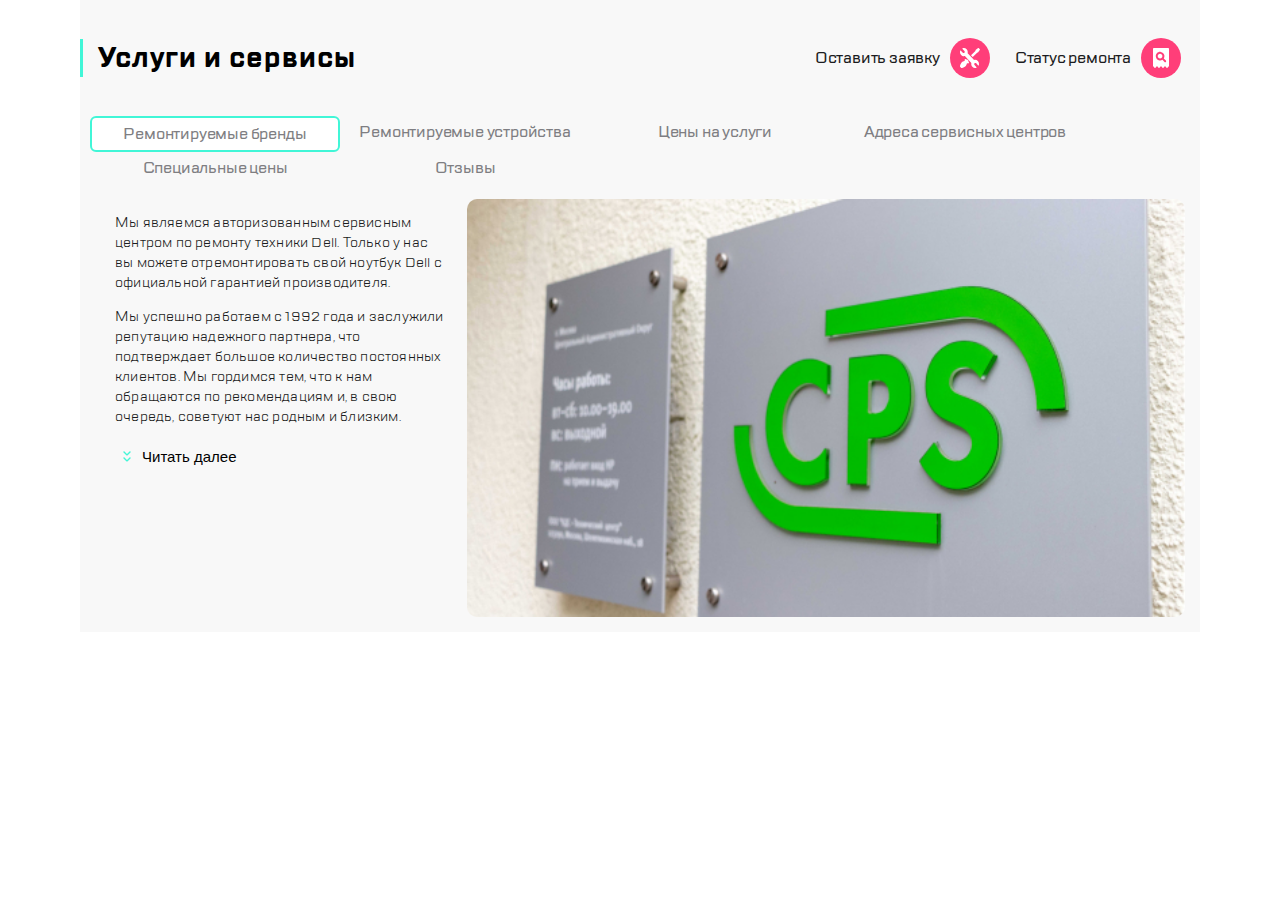
==== index.html @ c8609e87 "1_3_mobile_first" ====
<!DOCTYPE html>
<html lang="ru">

<head>
  <meta charset="UTF-8">
  <meta name="viewport" content="width=device-width, initial-scale=1.0">
  <!-- <link rel="stylesheet" href="./css/reset.css"> -->
  <link rel="stylesheet" href="./css/style.css">
  <meta name="keywords" content="CPS, ремонт, сервис">
  <meta name="description" content="Сервис по ремонту техники.">
  <title>Сервисный центр CPS</title>
</head>

<body>
  <!-- Header Star -->
  <header class="header">
    <div class="burger">
      <button class="header__design-button design-button burger-icon"></button>
    </div>
    <div class="logo">
      <a href="#" class="logo-link">
        <img src="./images/svg/cps_logo.svg" alt="CPS logo" class="logo__img">
      </a>
    </div>
    <div class="contact-us buttons-block">
      <button class="header__design-button design-button chat-icon"></button>
      <button class="header__design-button design-button call-icon"> </button>
      <button class="header__design-button design-button profile-icon"></button>
    </div>
    <div class="status-block buttons-block">
      <button class="header__design-button design-button repair-icon"></button>
      <button class="header__design-button design-button checkstatus-icon"></button>
    </div>
  </header>
  <!-- 1120px Block Start -->
  <section class="service-header">
    <div class="service__header">
      <h1 class="service__text">
        Услуги и сервисы
      </h1>
      <div class="service-buttons">
        <button class="service-buttons__repair-img">
          <span class="service-buttons__buttons-text">
            Оставить заявку
          </span>
        </button>
        <button class="service-buttons__checkstatus-img">
          <span class="service-buttons__buttons-text">
            Статус ремонта
          </span>
        </button>
      </div>
    </div>
  </section>
  <!-- 1120px Block End -->
  <!-- Header End -->

  <!-- Menu Slider Start -->
  <nav class="menu-navigation">
    <div class="navigation-slider">
      <div class="navigation-slider__item navigation-slider__item_active">
        <a href="#" class="navigation-slider__text">Ремонтируемые бренды</a>
      </div>
      <div class="navigation-slider__item">
        <a href="#" class="navigation-slider__text">Ремонтируемые устройства</a>
      </div>
      <div class="navigation-slider__item">
        <a href="#" class="navigation-slider__text">Цены на услуги</a>
      </div>
      <div class="navigation-slider__item">
        <a href="#" class="navigation-slider__text">Адреса сервисных центров</a>
      </div>
      <div class="navigation-slider__item">
        <a href="#" class="navigation-slider__text">Специальные цены</a>
      </div>
      <div class="navigation-slider__item">
        <a href="#" class="navigation-slider__text">Отзывы</a>
      </div>
    </div>
  </nav>
  <!-- Menu Slider End -->

  <!-- Intro Start -->
  <section class="intro">
    <div class="intro__intro-wrapper">
      <div class="intro__intro-block">
        <div class="intro__intro-text">
          <p>
            Мы являемся авторизованным сервисным центром по ремонту техники Dell.
            Только у нас вы можете отремонтировать свой ноутбук Dell с официальной гарантией производителя.
          </p>
          <p>
            Мы успешно работаем с 1992 года и заслужили репутацию надежного партнера, что подтверждает большое
            количество постоянных клиентов. Мы гордимся тем, что к нам обращаются по рекомендациям и, в свою очередь,
            советуют нас родным и близким.
          </p>
        </div>
        <div class="intro__readmore-wrap">
          <button class="intro__readmore-button">
            <span>Читать далее</span>
          </button>
        </div>
      </div>
      <div class="intro__image">
        <img src="./images/_MG_3223.jpg" alt="CPS Сервис" class="intro__image_foto">
      </div>
    </div>
  </section>
  <!-- Intro End -->
</body>

</html>
---- css/style.css ----
@font-face {
  font-family: 'TT Lakes';
  font-style: normal;
  font-weight: bold;
  src: local("TT Lakes Bold"), local("TTLakes-Bold"), url("TTLakes-Bold.eot?#iefix") format("embedded-opentype"), url("../fonts/TTLakes-Bold.woff") format("woff");
}

@font-face {
  font-family: 'TT Lakes';
  font-style: normal;
  font-weight: 500;
  src: local("TT Lakes Medium"), local("TTLakes-Medium"), url("../fonts/TTLakes-Medium.woff") format("woff");
}

@font-face {
  font-family: 'TT Lakes';
  font-style: normal;
  font-weight: normal;
  src: local("TT Lakes Regular"), local("TTLakes-Regular"), url("../fonts/TTLakes-Regular.woff") format("woff");
}

html {
  -webkit-box-sizing: border-box;
          box-sizing: border-box;
}

*, *::before, *::after {
  -webkit-box-sizing: inherit;
          box-sizing: inherit;
}

body {
  width: 100%;
  max-width: 1120px;
  min-width: 320px;
  margin: 0 auto;
  font-family: 'TT Lakes Regular', sans-serif;
  letter-spacing: 1px;
}

/* Header Start */
.header {
  min-width: 100%;
  display: -webkit-box;
  display: -ms-flexbox;
  display: flex;
  -ms-flex-pack: distribute;
      justify-content: space-around;
  -webkit-box-align: center;
      -ms-flex-align: center;
          align-items: center;
  border-bottom: 2px solid white;
  padding: 5px;
  background-color: white;
}

@media (min-width: 1120px) {
  .header {
    display: none;
  }
}

.design-button {
  cursor: pointer;
  width: 40px;
  height: 40px;
  border-radius: 50%;
  outline: none;
  border: none;
  margin: 0 10px;
}

.burger-icon {
  background: url("../images/svg/icon_menu_burger.svg") no-repeat center;
}

.call-icon {
  background: url("../images/svg/icon_call.svg") no-repeat center;
}

.chat-icon {
  background: url("../images/svg/icon_chat.svg") no-repeat center;
}

.profile-icon {
  background: url("../images/svg/icon_profile.svg") no-repeat center;
}

.repair-icon {
  background: url("../images/svg/icon_repair.svg") no-repeat center;
}

.checkstatus-icon {
  background: url("../images/svg/icon_checkstatus.svg") no-repeat center;
}

.design-button:hover {
  -webkit-transform: scale(1.1);
          transform: scale(1.1);
}

.buttons-block {
  display: -webkit-box;
  display: -ms-flexbox;
  display: flex;
  -webkit-box-pack: space-evenly;
      -ms-flex-pack: space-evenly;
          justify-content: space-evenly;
}

.status-block {
  border-left: 2px solid #F8F8F8;
  margin-left: 30px;
}

@media (min-width: 768px) {
  .status-block {
    margin: 0;
  }
}

.contact-us {
  display: none;
}

@media (min-width: 768px) {
  .contact-us {
    display: -webkit-box;
    display: -ms-flexbox;
    display: flex;
  }
}

.logo__img {
  background-color: white;
  margin: 10px 0;
}

@media (min-width: 768px) {
  .burger {
    border-right: 2px solid #F8F8F8;
    margin-right: 15px;
  }
}

.service__header {
  background-color: #F8F8F8;
  padding: 20px 0;
  font-family: 'TTLakes-Bold';
}

@media (min-width: 1120px) {
  .service__header {
    display: -webkit-box;
    display: -ms-flexbox;
    display: flex;
    -webkit-box-pack: justify;
        -ms-flex-pack: justify;
            justify-content: space-between;
    -webkit-box-align: center;
        -ms-flex-align: center;
            align-items: center;
  }
}

.service-buttons {
  display: none;
}

@media (min-width: 1120px) {
  .service-buttons {
    display: block;
    padding: 4px;
    margin-right: 15px;
  }
}

.service__text {
  font-family: 'TT Lakes',' Arial', 'Helvetica', sans-serif;
  font-size: 28px;
  font-weight: bold;
  padding-left: 15px;
  border-left: 3px solid #41F6D7;
}

@media (min-width: 1120px) {
  .service-buttons__repair-img {
    border: none;
    cursor: pointer;
    padding: 0 5px;
    margin-right: 15px;
    background: url("../images/svg/icon_repair.svg") no-repeat right;
  }
  .service-buttons__checkstatus-img {
    padding: 0 5px;
    border: none;
    cursor: pointer;
    background: url("../images/svg/icon_checkstatus.svg") no-repeat right;
  }
  .service-buttons__buttons-text {
    display: block;
    font-family: 'TT Lakes',' Arial', 'Helvetica', sans-serif;
    font-size: 16px;
    font-weight: 500;
    letter-spacing: -0.2px;
    color: #1B1C21;
    margin: 15px 45px 15px 0;
  }
}

.menu-navigation {
  background-color: #F8F8F8;
}

.navigation-slider {
  display: -webkit-box;
  display: -ms-flexbox;
  display: flex;
  padding: 0 10px;
  overflow-x: scroll;
}

@media (min-width: 768px) {
  .navigation-slider {
    -webkit-box-pack: start;
        -ms-flex-pack: start;
            justify-content: flex-start;
    overflow-x: hidden;
  }
}

@media (min-width: 1120px) {
  .navigation-slider {
    -ms-flex-wrap: wrap;
        flex-wrap: wrap;
  }
}

.navigation-slider__item {
  display: -webkit-box;
  display: -ms-flexbox;
  display: flex;
  -webkit-box-pack: center;
      -ms-flex-pack: center;
          justify-content: center;
  cursor: pointer;
  min-width: 250px;
  -ms-flex-preferred-size: 20%;
      flex-basis: 20%;
  padding: 5px;
  font-family: 'TTLakes-Regular';
  font-weight: lighter;
  border-radius: 6px;
}

.navigation-slider__item:hover {
  background-color: white;
  border: 2px solid #41F6D7;
}

.navigation-slider__item_active {
  background-color: #fff;
  border: 2px solid #41F6D7;
}

.navigation-slider__text {
  font-family: 'TT Lakes',' Arial', 'Helvetica', sans-serif;
  font-size: 16px;
  font-weight: 500;
  letter-spacing: -0.2px;
  text-decoration: none;
  color: #7E7E82;
}

.intro {
  background-color: #F8F8F8;
}

.intro__intro-block {
  padding: 0 20px 20px 20px;
}

@media (min-width: 768px) {
  .intro__intro-block {
    width: 50%;
  }
}

.intro__intro-text {
  font-family: 'TT Lakes',' Arial', 'Helvetica', sans-serif;
  font-size: 14px;
  font-weight: normal;
  line-height: 20px;
  letter-spacing: 0.2px;
  color: #1B1C21;
  overflow-y: hidden;
}

@media (min-width: 768px) {
  .intro__intro-text {
    overflow-y: visible;
  }
}

.intro__readmore-wrap {
  background: url("../images/svg/read_more.svg") no-repeat left;
}

.intro__readmore-button {
  cursor: pointer;
  text-align: right;
  border: none;
  background-color: #F8F8F8;
  padding: 7px;
  font-size: 15px;
  margin-left: 20px;
}

.intro__image {
  width: 100%;
}

.intro__image_foto {
  width: 100%;
  height: 100%;
  border-radius: 10px;
}

.intro__intro-wrapper {
  display: -webkit-box;
  display: -ms-flexbox;
  display: flex;
  -webkit-box-orient: vertical;
  -webkit-box-direction: normal;
      -ms-flex-direction: column;
          flex-direction: column;
  padding: 15px;
}

@media (min-width: 768px) {
  .intro__intro-wrapper {
    -webkit-box-orient: horizontal;
    -webkit-box-direction: normal;
        -ms-flex-direction: row;
            flex-direction: row;
    -webkit-box-pack: justify;
        -ms-flex-pack: justify;
            justify-content: space-between;
  }
}
/*# sourceMappingURL=style.css.map */
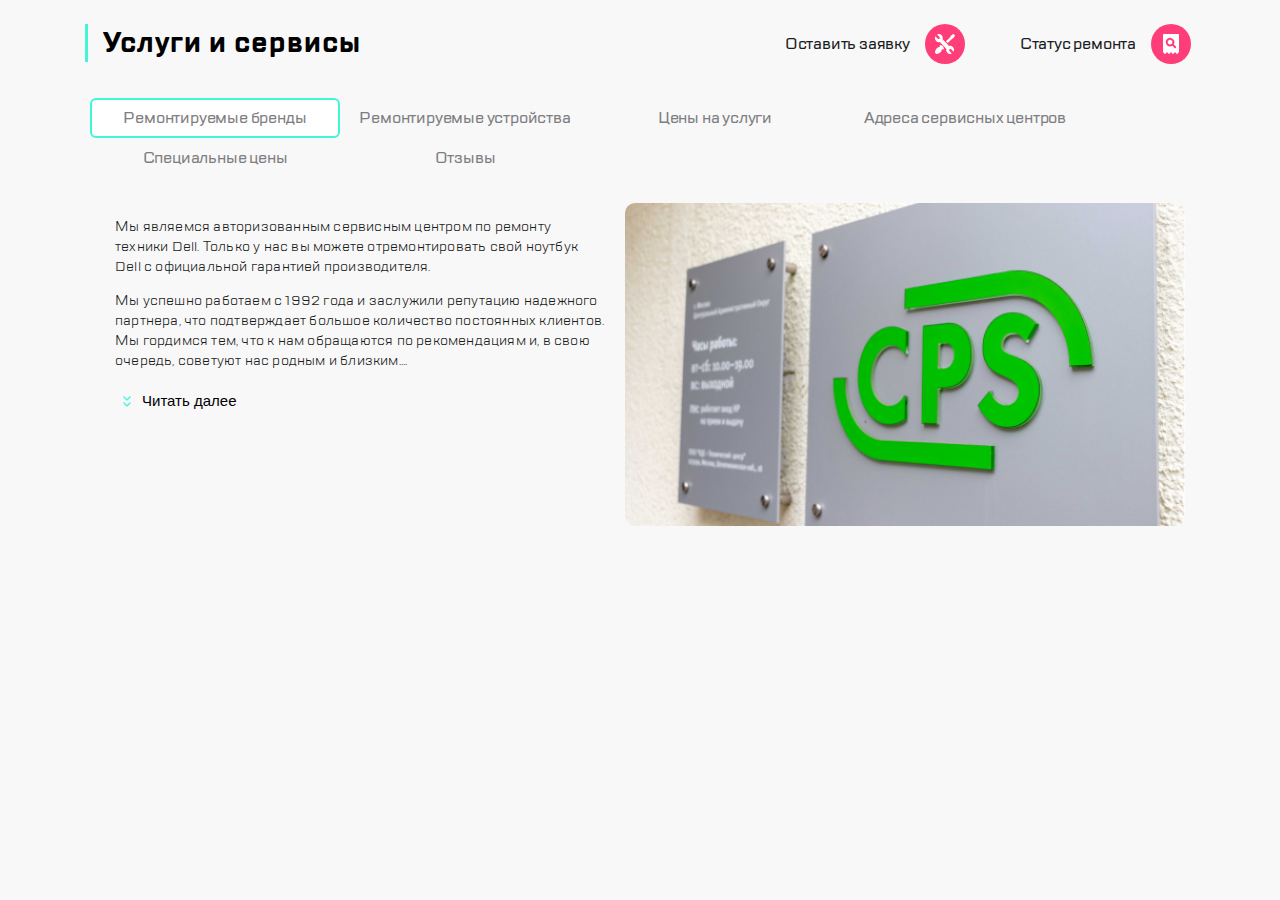
==== commit 9e7a825d: "Corrections 1-8 Done" ====
--- a/index.html
+++ b/index.html
@@ -14,51 +14,65 @@
 <body>
   <!-- Header Star -->
   <header class="header">
-    <div class="burger">
-      <button class="header__design-button design-button burger-icon"></button>
+    <div class="left-side-block">
+      <div class="burger">
+        <button class="header__design-button design-button burger-icon">
+          <img src="./images/svg/icon_menu_burger.svg" alt="Меню">
+        </button>
+      </div>
+      <div class="logo">
+        <a href="#" class="logo-link">
+          <img src="./images/svg/cps_logo.svg" alt="CPS logo" class="logo__img">
+        </a>
+      </div>
     </div>
-    <div class="logo">
-      <a href="#" class="logo-link">
-        <img src="./images/svg/cps_logo.svg" alt="CPS logo" class="logo__img">
-      </a>
+    <div class="right-side-block">
+      <div class="contact-us buttons-block">
+        <button class="header__design-button design-button chat-icon">
+          <img src="./images/svg/icon_call.svg" alt="Позвонить">
+        </button>
+        <button class="header__design-button design-button call-icon">
+          <img src="./images/svg/icon_chat.svg" alt="Написать">
+        </button>
+        <button class="header__design-button design-button profile-icon">
+          <img src="./images/svg/icon_profile.svg" alt="Профиль">
+        </button>
+      </div>
+      <div class="status-block buttons-block">
+        <button class="header__design-button design-button repair-icon">
+          <img src="./images/svg/icon_repair.svg" alt="Оставить заявку">
+        </button>
+        <button class="header__design-button design-button checkstatus-icon">
+          <img src="./images/svg/icon_checkstatus.svg" alt="Узнать статус ремонта">
+        </button>
+      </div>
     </div>
-    <div class="contact-us buttons-block">
-      <button class="header__design-button design-button chat-icon"></button>
-      <button class="header__design-button design-button call-icon"> </button>
-      <button class="header__design-button design-button profile-icon"></button>
-    </div>
-    <div class="status-block buttons-block">
-      <button class="header__design-button design-button repair-icon"></button>
-      <button class="header__design-button design-button checkstatus-icon"></button>
-    </div>
-  </header>
-  <!-- 1120px Block Start -->
-  <section class="service-header">
+    <!-- 1120px Block Start -->
     <div class="service__header">
       <h1 class="service__text">
         Услуги и сервисы
       </h1>
       <div class="service-buttons">
-        <button class="service-buttons__repair-img">
-          <span class="service-buttons__buttons-text">
-            Оставить заявку
-          </span>
-        </button>
-        <button class="service-buttons__checkstatus-img">
-          <span class="service-buttons__buttons-text">
-            Статус ремонта
-          </span>
-        </button>
+        <label class="service-buttons__buttons-text"> Оставить заявку
+          <button class="service-buttons__repair-img design-button">
+            <img src="./images/svg/icon_repair.svg" alt="Оставить заявку">
+          </button>
+        </label>
+        <label class="service-buttons__buttons-text"> Статус ремонта
+          <button class="service-buttons__checkstatus-img design-button">
+            <img src="./images/svg/icon_checkstatus.svg" alt="Статус ремонта">
+          </button>
+        </label>
       </div>
     </div>
-  </section>
-  <!-- 1120px Block End -->
+    <!-- 1120px Block End -->
+  </header>
   <!-- Header End -->
 
   <!-- Menu Slider Start -->
   <nav class="menu-navigation">
     <div class="navigation-slider">
-      <div class="navigation-slider__item navigation-slider__item_active">
+      <div class="navigation-slider__item_active">
         <a href="#" class="navigation-slider__text">Ремонтируемые бренды</a>
       </div>
       <div class="navigation-slider__item">
@@ -84,7 +98,7 @@
   <section class="intro">
     <div class="intro__intro-wrapper">
       <div class="intro__intro-block">
-        <div class="intro__intro-text">
+        <div class="intro__intro-text show-full-text">
           <p>
             Мы являемся авторизованным сервисным центром по ремонту техники Dell.
             Только у нас вы можете отремонтировать свой ноутбук Dell с официальной гарантией производителя.
@@ -92,21 +106,35 @@
           <p>
             Мы успешно работаем с 1992 года и заслужили репутацию надежного партнера, что подтверждает большое
             количество постоянных клиентов. Мы гордимся тем, что к нам обращаются по рекомендациям и, в свою очередь,
-            советуют нас родным и близким.
+            советуют нас родным и близким.<span id="dots">...</span>
+          </p>
+
+          <div id="more">
+            <p>
+              Мы успешно работаем с 1992 года и заслужили репутацию надежного партнера, что подтверждает большое
+              количество постоянных клиентов. Мы гордимся тем, что к нам обращаются по рекомендациям и, в свою очередь,
+              советуют нас родным и близким.
+            </p>
+            <p>
+              Мы успешно работаем с 1992 года и заслужили репутацию надежного партнера, что подтверждает большое
+              количество постоянных клиентов. Мы гордимся тем, что к нам обращаются по рекомендациям и, в свою очередь,
+              советуют нас родным и близким.
+          </div>
           </p>
         </div>
         <div class="intro__readmore-wrap">
-          <button class="intro__readmore-button">
+          <button onclick="showMore()" id="btn" class="intro__readmore-button">
             <span>Читать далее</span>
           </button>
         </div>
       </div>
       <div class="intro__image">
-        <img src="./images/_MG_3223.jpg" alt="CPS Сервис" class="intro__image_foto">
+        <img src="./images/img_3223.jpg" alt="CPS Сервис" class="intro__image_foto">
       </div>
     </div>
   </section>
   <!-- Intro End -->
+  <script src="scripts/script.js"></script>
 </body>
 
 </html>
--- a/css/style.css
+++ b/css/style.css
@@ -36,6 +36,7 @@
   margin: 0 auto;
   font-family: 'TT Lakes Regular', sans-serif;
   letter-spacing: 1px;
+  background-color: #F8F8F8;
 }
 
 /* Header Start */
@@ -44,20 +45,24 @@
   display: -webkit-box;
   display: -ms-flexbox;
   display: flex;
-  -ms-flex-pack: distribute;
-      justify-content: space-around;
+  -webkit-box-pack: justify;
+      -ms-flex-pack: justify;
+          justify-content: space-between;
   -webkit-box-align: center;
       -ms-flex-align: center;
           align-items: center;
-  border-bottom: 2px solid white;
+  border-bottom: 1px solid #41F6D7;
   padding: 5px;
   background-color: white;
 }
 
-@media (min-width: 1120px) {
-  .header {
-    display: none;
-  }
+.left-side-block, .right-side-block {
+  display: -webkit-box;
+  display: -ms-flexbox;
+  display: flex;
+  -webkit-box-align: center;
+      -ms-flex-align: center;
+          align-items: center;
 }
 
 .design-button {
@@ -70,28 +75,8 @@
   margin: 0 10px;
 }
 
-.burger-icon {
-  background: url("../images/svg/icon_menu_burger.svg") no-repeat center;
-}
-
-.call-icon {
-  background: url("../images/svg/icon_call.svg") no-repeat center;
-}
-
-.chat-icon {
-  background: url("../images/svg/icon_chat.svg") no-repeat center;
-}
-
-.profile-icon {
-  background: url("../images/svg/icon_profile.svg") no-repeat center;
-}
-
-.repair-icon {
-  background: url("../images/svg/icon_repair.svg") no-repeat center;
-}
-
-.checkstatus-icon {
-  background: url("../images/svg/icon_checkstatus.svg") no-repeat center;
+button {
+  background-color: transparent;
 }
 
 .design-button:hover {
@@ -110,13 +95,7 @@
 
 .status-block {
   border-left: 2px solid #F8F8F8;
-  margin-left: 30px;
-}
-
-@media (min-width: 768px) {
-  .status-block {
-    margin: 0;
-  }
+  margin-left: 15px;
 }
 
 .contact-us {
@@ -131,22 +110,26 @@
   }
 }
 
+@media (min-width: 1120px) {
+  .contact-us {
+    display: none;
+  }
+}
+
 .logo__img {
-  background-color: white;
-  margin: 10px 0;
+  margin: 10px;
 }
 
 @media (min-width: 768px) {
   .burger {
     border-right: 2px solid #F8F8F8;
-    margin-right: 15px;
+    margin-right: 10px;
+    padding-right: 15px;
   }
 }
 
 .service__header {
-  background-color: #F8F8F8;
-  padding: 20px 0;
-  font-family: 'TTLakes-Bold';
+  display: none;
 }
 
 @media (min-width: 1120px) {
@@ -157,10 +140,46 @@
     -webkit-box-pack: justify;
         -ms-flex-pack: justify;
             justify-content: space-between;
+    min-width: 1120px;
+    background-color: #F8F8F8;
     -webkit-box-align: center;
         -ms-flex-align: center;
             align-items: center;
   }
+  .burger, .logo, .status-block {
+    display: none;
+  }
+  .header {
+    background-color: #F8F8F8;
+    border-bottom: none;
+  }
+  .service-buttons__buttons-text {
+    display: -webkit-box;
+    display: -ms-flexbox;
+    display: flex;
+    font-family: 'TT Lakes',' Arial', 'Helvetica', sans-serif;
+    font-weight: 500;
+    font-size: 16px;
+    letter-spacing: -0.2px;
+    color: #1B1C21;
+    margin: 15px 45px 15px 0;
+    -webkit-box-align: center;
+        -ms-flex-align: center;
+            align-items: center;
+  }
+  .service-buttons__buttons-text:last-child {
+    margin-right: 0;
+  }
+  .service__text {
+    -ms-flex-item-align: start;
+        -ms-grid-row-align: start;
+        align-self: start;
+    font-family: 'TT Lakes',' Arial', 'Helvetica', sans-serif;
+    font-size: 28px;
+    font-weight: bold;
+    padding-left: 15px;
+    border-left: 3px solid #41F6D7;
+  }
 }
 
 .service-buttons {
@@ -169,46 +188,24 @@
 
 @media (min-width: 1120px) {
   .service-buttons {
-    display: block;
+    display: -webkit-box;
+    display: -ms-flexbox;
+    display: flex;
     padding: 4px;
-    margin-right: 15px;
-  }
-}
-
-.service__text {
-  font-family: 'TT Lakes',' Arial', 'Helvetica', sans-serif;
-  font-size: 28px;
-  font-weight: bold;
-  padding-left: 15px;
-  border-left: 3px solid #41F6D7;
-}
-
-@media (min-width: 1120px) {
-  .service-buttons__repair-img {
+  }
+}
+
+@media (min-width: 1120px) {
+  .service-buttons__repair-img,
+  .service-buttons__checkstatus-img {
     border: none;
     cursor: pointer;
     padding: 0 5px;
     margin-right: 15px;
-    background: url("../images/svg/icon_repair.svg") no-repeat right;
-  }
-  .service-buttons__checkstatus-img {
-    padding: 0 5px;
-    border: none;
-    cursor: pointer;
-    background: url("../images/svg/icon_checkstatus.svg") no-repeat right;
-  }
-  .service-buttons__buttons-text {
-    display: block;
-    font-family: 'TT Lakes',' Arial', 'Helvetica', sans-serif;
-    font-size: 16px;
-    font-weight: 500;
-    letter-spacing: -0.2px;
-    color: #1B1C21;
-    margin: 15px 45px 15px 0;
-  }
-}
-
-.menu-navigation {
+  }
+}
+
+.menu-navigation, .intro {
   background-color: #F8F8F8;
 }
 
@@ -216,7 +213,7 @@
   display: -webkit-box;
   display: -ms-flexbox;
   display: flex;
-  padding: 0 10px;
+  padding: 10px 10px;
   overflow-x: scroll;
 }
 
@@ -236,7 +233,8 @@
   }
 }
 
-.navigation-slider__item {
+.navigation-slider__item,
+.navigation-slider__item_active {
   display: -webkit-box;
   display: -ms-flexbox;
   display: flex;
@@ -244,13 +242,11 @@
       -ms-flex-pack: center;
           justify-content: center;
   cursor: pointer;
+  min-height: 40px;
   min-width: 250px;
-  -ms-flex-preferred-size: 20%;
-      flex-basis: 20%;
-  padding: 5px;
   font-family: 'TTLakes-Regular';
-  font-weight: lighter;
   border-radius: 6px;
+  vertical-align: baseline;
 }
 
 .navigation-slider__item:hover {
@@ -270,10 +266,9 @@
   letter-spacing: -0.2px;
   text-decoration: none;
   color: #7E7E82;
-}
-
-.intro {
-  background-color: #F8F8F8;
+  -ms-flex-item-align: center;
+      -ms-grid-row-align: center;
+      align-self: center;
 }
 
 .intro__intro-block {
@@ -298,7 +293,15 @@
 
 @media (min-width: 768px) {
   .intro__intro-text {
-    overflow-y: visible;
+    width: 312px;
+    overflow-y: hidden;
+  }
+}
+
+@media (min-width: 1120px) {
+  .intro__intro-text {
+    width: 490px;
+    overflow-y: hidden;
   }
 }
 
@@ -311,18 +314,22 @@
   text-align: right;
   border: none;
   background-color: #F8F8F8;
+  outline: none;
   padding: 7px;
   font-size: 15px;
   margin-left: 20px;
 }
 
+.intro__readmore-button:hover {
+  color: #7E7E82;
+}
+
 .intro__image {
   width: 100%;
 }
 
 .intro__image_foto {
   width: 100%;
-  height: 100%;
   border-radius: 10px;
 }
 
@@ -348,4 +355,8 @@
             justify-content: space-between;
   }
 }
+
+#more {
+  display: none;
+}
 /*# sourceMappingURL=style.css.map */